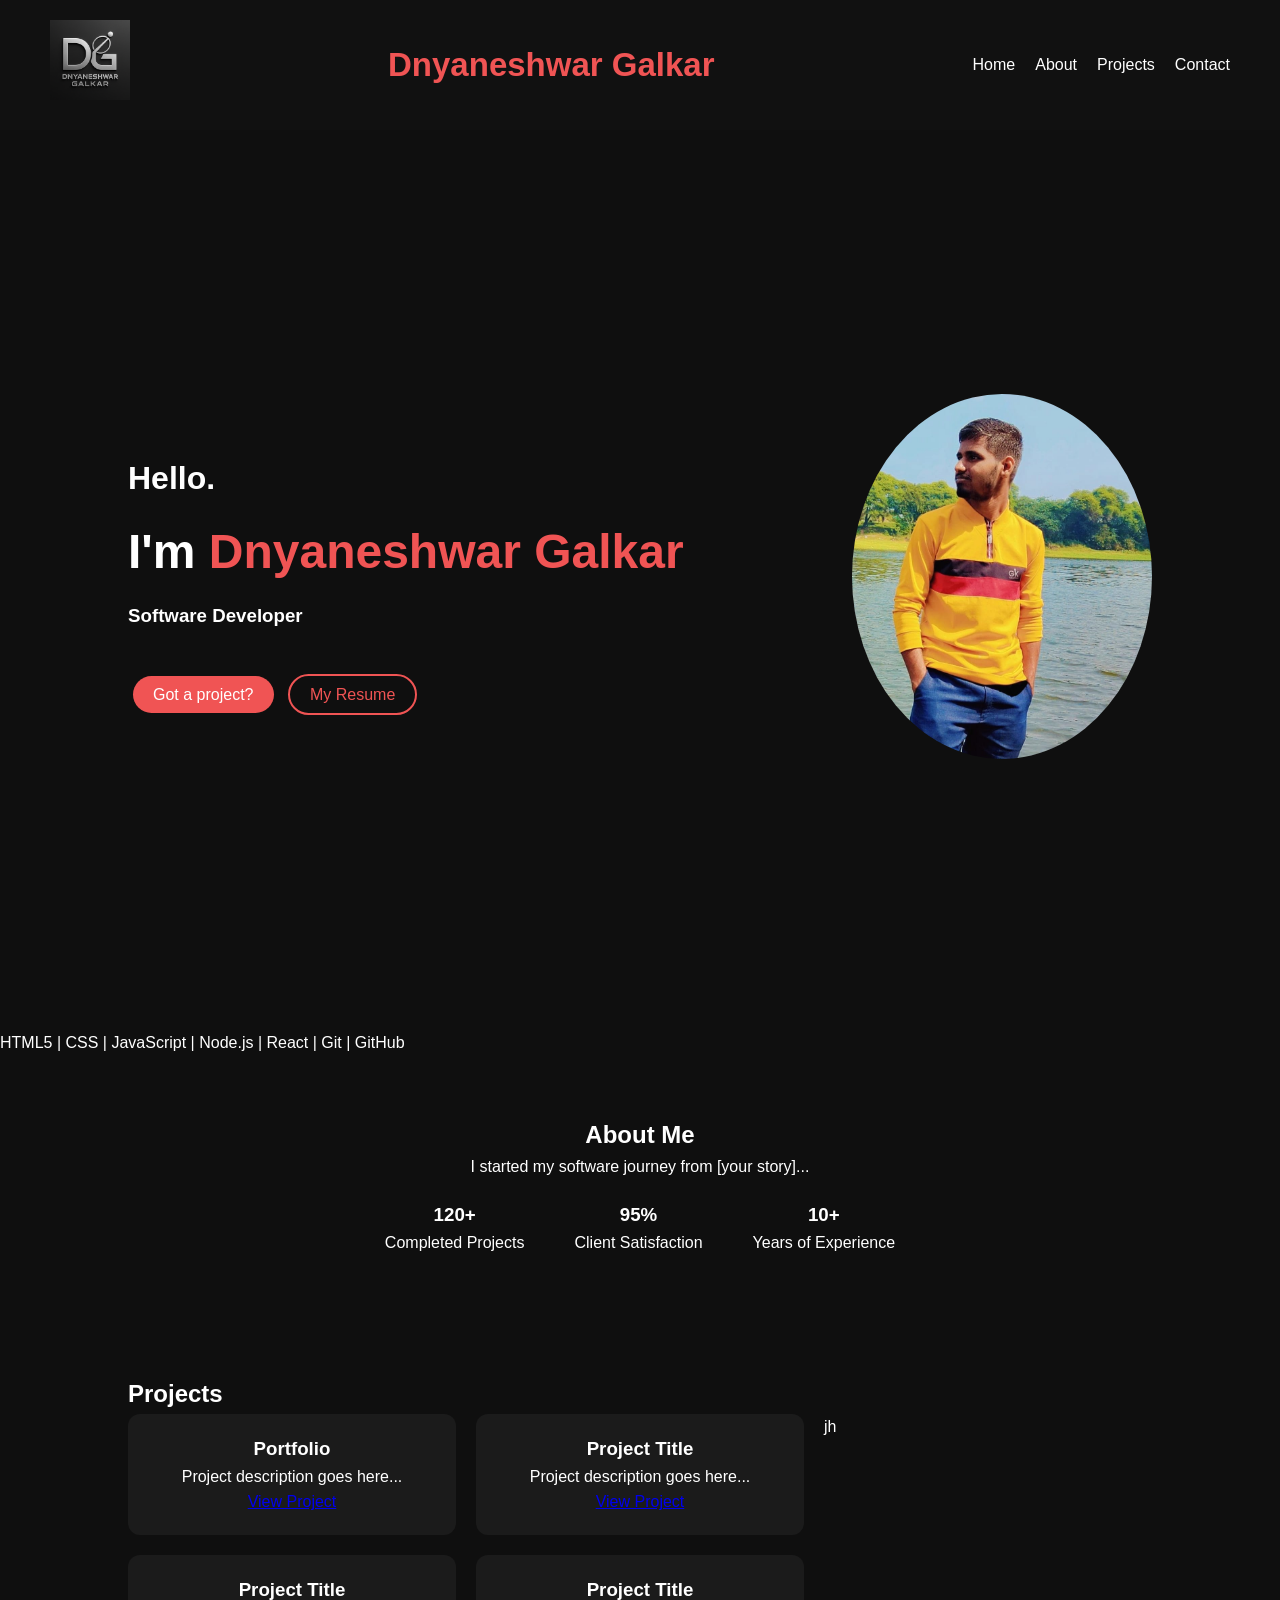
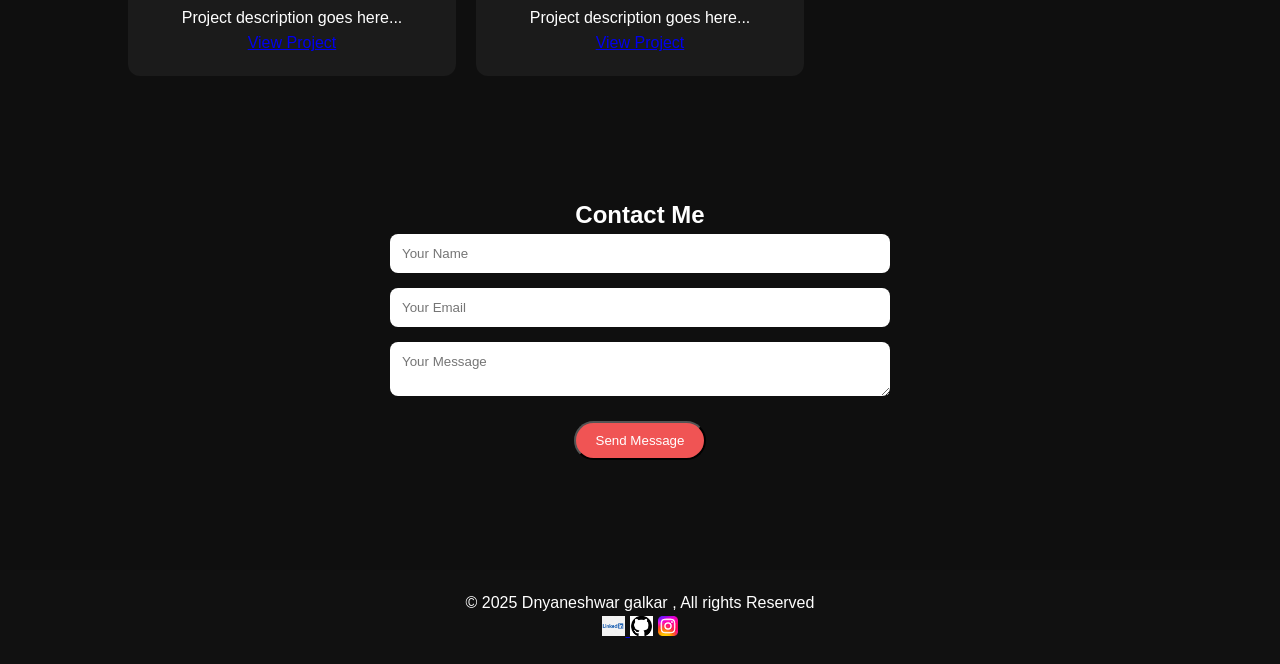
==== index.html @ aff0242f "Portfolio" ====
<!DOCTYPE html>
<html lang="en">
<head>
    <meta charset="UTF-8">
    <meta name="viewport" content="width=device-width, initial-scale=1.0">
    <title>Portfolio | Dnyaneshwar Galkar</title>
    <link rel="stylesheet" href="css/style.css">
</head>
<body>

    <!-- ===== HEADER ===== -->
    <header>
        <nav class="navbar">
            
            <span class="logo"><img src="resources/DSG logo.jpg" height="80"></span>
            <span class="logo"><h1>Dnyaneshwar Galkar</h1></span>
            <ul class="nav-links">
                <li><a href="home.html">Home</a></li>
                <li><a href="about.html">About</a></li>
                <li><a href="project.html">Projects</a></li>
                <li><a href="contact.html">Contact</a></li>
            </ul>
        </nav>
    </header>

    <!-- ===== HERO SECTION ===== -->
    <section id="home" class="hero">
        <div class="hero-text">
            <h2>Hello<span class="dot">.</span></h2>
            <h1>I'm <span class="highlight">Dnyaneshwar Galkar</span></h1>
            <h3>Software Developer</h3>
            <pre>
                
            </pre>
            <div class="buttons">
                <a href="contact" class="btn-primary">Got a project?</a>
                <a href="resources/Dnyaneshwar_Galkar_CV.docx" class="btn-secondary" target="_blank">My Resume</a> 
                <!-- Replace resume.pdf with your actual resume file -->
            </div>
        </div>
        <div class="hero-img">
            <img src="resources/profile-photo.jpg" alt="Your Profile Picture">
            <!-- Replace with your photo -->
        </div>
    </section>

    <!-- ===== SKILLS SECTION ===== -->
    <section class="skills">
        <p>HTML5 | CSS | JavaScript | Node.js | React | Git | GitHub</p>
    </section>

    <!-- ===== ABOUT ME ===== -->
    <section id="about" class="about">
        <h2>About Me</h2>
        <p>
            <!-- Write your about section here -->
            I started my software journey from [your story]... 
        </p>
        <div class="stats">
            <div><h3>120+</h3><p>Completed Projects</p></div>
            <div><h3>95%</h3><p>Client Satisfaction</p></div>
            <div><h3>10+</h3><p>Years of Experience</p></div>
        </div>
    </section>

    <!-- ===== PROJECTS ===== -->
    <section id="projects" class="projects">
        <h2>Projects</h2>
        <div class="project-grid">
            <!-- Repeat for each project -->
            
            <div class="project-card">
                <h3>Portfolio</h3>
                <p>Project description goes here...</p>
                <a href="#" target="_blank">View Project</a>
            </div>

            <div class="project-card">
                <h3>Project Title</h3>
                <p>Project description goes here...</p>
                <a href="#" target="_blank">View Project</a>
            </div>jh

            <div class="project-card">
                <h3>Project Title</h3>
                <p>Project description goes here...</p>
                <a href="#" target="_blank">View Project</a>
            </div>

            <div class="project-card">
                <h3>Project Title</h3>
                <p>Project description goes here...</p>
                <a href="#" target="_blank">View Project</a>
            </div>
        </div>
    </section>

    <!-- ===== CONTACT ===== -->
    <section id="contact" class="contact">
        <h2>Contact Me</h2>
        <form id="contactForm">
            <input type="text" placeholder="Your Name" required>
            <input type="email" placeholder="Your Email" required>
            <textarea placeholder="Your Message" required></textarea>
            <button type="submit" class="btn-primary">Send Message</button>
        </form>
    </section>

    <!-- ===== FOOTER ===== -->
    <footer>
        <p>&copy; 2025 Dnyaneshwar galkar , All rights Reserved<br> 
        
        <a href="https://www.linkedin.com/in/dnyaneshwar-galkar-a56011216?utm_source=share&utm_campaign=share_via&utm_content=profile&utm_medium=android_app" target="_blank"> <img src="[data-uri]" height="20"> </a>
        <a href="https://github.com/dsgalkar" target="_blank"> <img src="[data-uri]" height="20"></a>        
        <a href="https://www.instagram.com/dnyaneshwar_galkar?igsh=MWt1d2hwMG81ZXR0MQ==" target="_blank"> <img src="[data-uri]" height="20" > </a><br><!-----new tab----->
        
    </footer>

    <script src="script.js"></script>
</body>
</html>
---- css/style.css ----
/* General Reset */
* {
    margin: 0;
    padding: 0;
    box-sizing: border-box;
    font-family: 'Poppins', sans-serif;
}

body {
    background: #0f0f0f;
    color: #fff;
    line-height: 1.6;
}

/* Navbar */
.navbar {
    display: flex;
    justify-content: space-between;
    align-items: center;
    padding: 20px 50px;
    background: #111;
    position: sticky;
    top: 0;
    z-index: 1000;
}

.navbar .logo {
    font-size: 22px;
    font-weight: bold;
    color: #f05454;
}

.nav-links {
    list-style: none;
    display: flex;
    gap: 20px;
}

.nav-links li a {
    color: #fff;
    text-decoration: none;
    transition: 0.3s;
}

.nav-links li a:hover {
    color: #f05454;
}

/* Hero */
.hero {
    display: flex;
    justify-content: space-between;
    align-items: center;
    padding: 60px 10%;
    min-height: 100vh;
}

.hero-text h2 {
    font-size: 2rem;
}

.hero-text h1 {
    font-size: 3rem;
    margin: 10px 0;
}

.hero-text .highlight {
    color: #f05454;
}

.hero-img img {
    width: 300px;
    border-radius: 50%;
}

/* Buttons */
.btn-primary, .btn-secondary {
    padding: 10px 20px;
    border-radius: 25px;
    text-decoration: none;
    margin: 10px 5px;
    transition: 0.3s;
}

.btn-primary {
    background: #f05454;
    color: #fff;
}

.btn-primary:hover {
    background: #d94343;
}

.btn-secondary {
    border: 2px solid #f05454;
    color: #f05454;
}

.btn-secondary:hover {
    background: #f05454;
    color: #fff;
}

/* About */
.about {
    padding: 60px 10%;
    text-align: center;
}

.stats {
    display: flex;
    justify-content: center;
    gap: 50px;
    margin-top: 20px;
}

/* Projects */
.projects {
    padding: 60px 10%;
}

.project-grid {
    display: grid;
    grid-template-columns: repeat(auto-fit, minmax(280px, 1fr));
    gap: 20px;
}

.project-card {
    background: #1b1b1b;
    padding: 20px;
    border-radius: 12px;
    text-align: center;
    transition: transform 0.3s;
}

.project-card:hover {
    transform: translateY(-10px);
}

/* Contact */
.contact {
    padding: 60px 10%;
    text-align: center;
}

.contact form {
    display: flex;
    flex-direction: column;
    max-width: 500px;
    margin: auto;
    gap: 15px;
}

.contact input, .contact textarea {
    padding: 12px;
    border: none;
    border-radius: 8px;
    outline: none;
}

.contact button {
    width: fit-content;
    align-self: center;
}

/* Footer */
footer {
    background: #111;
    padding: 20px;
    text-align: center;
    margin-top: 40px;
}
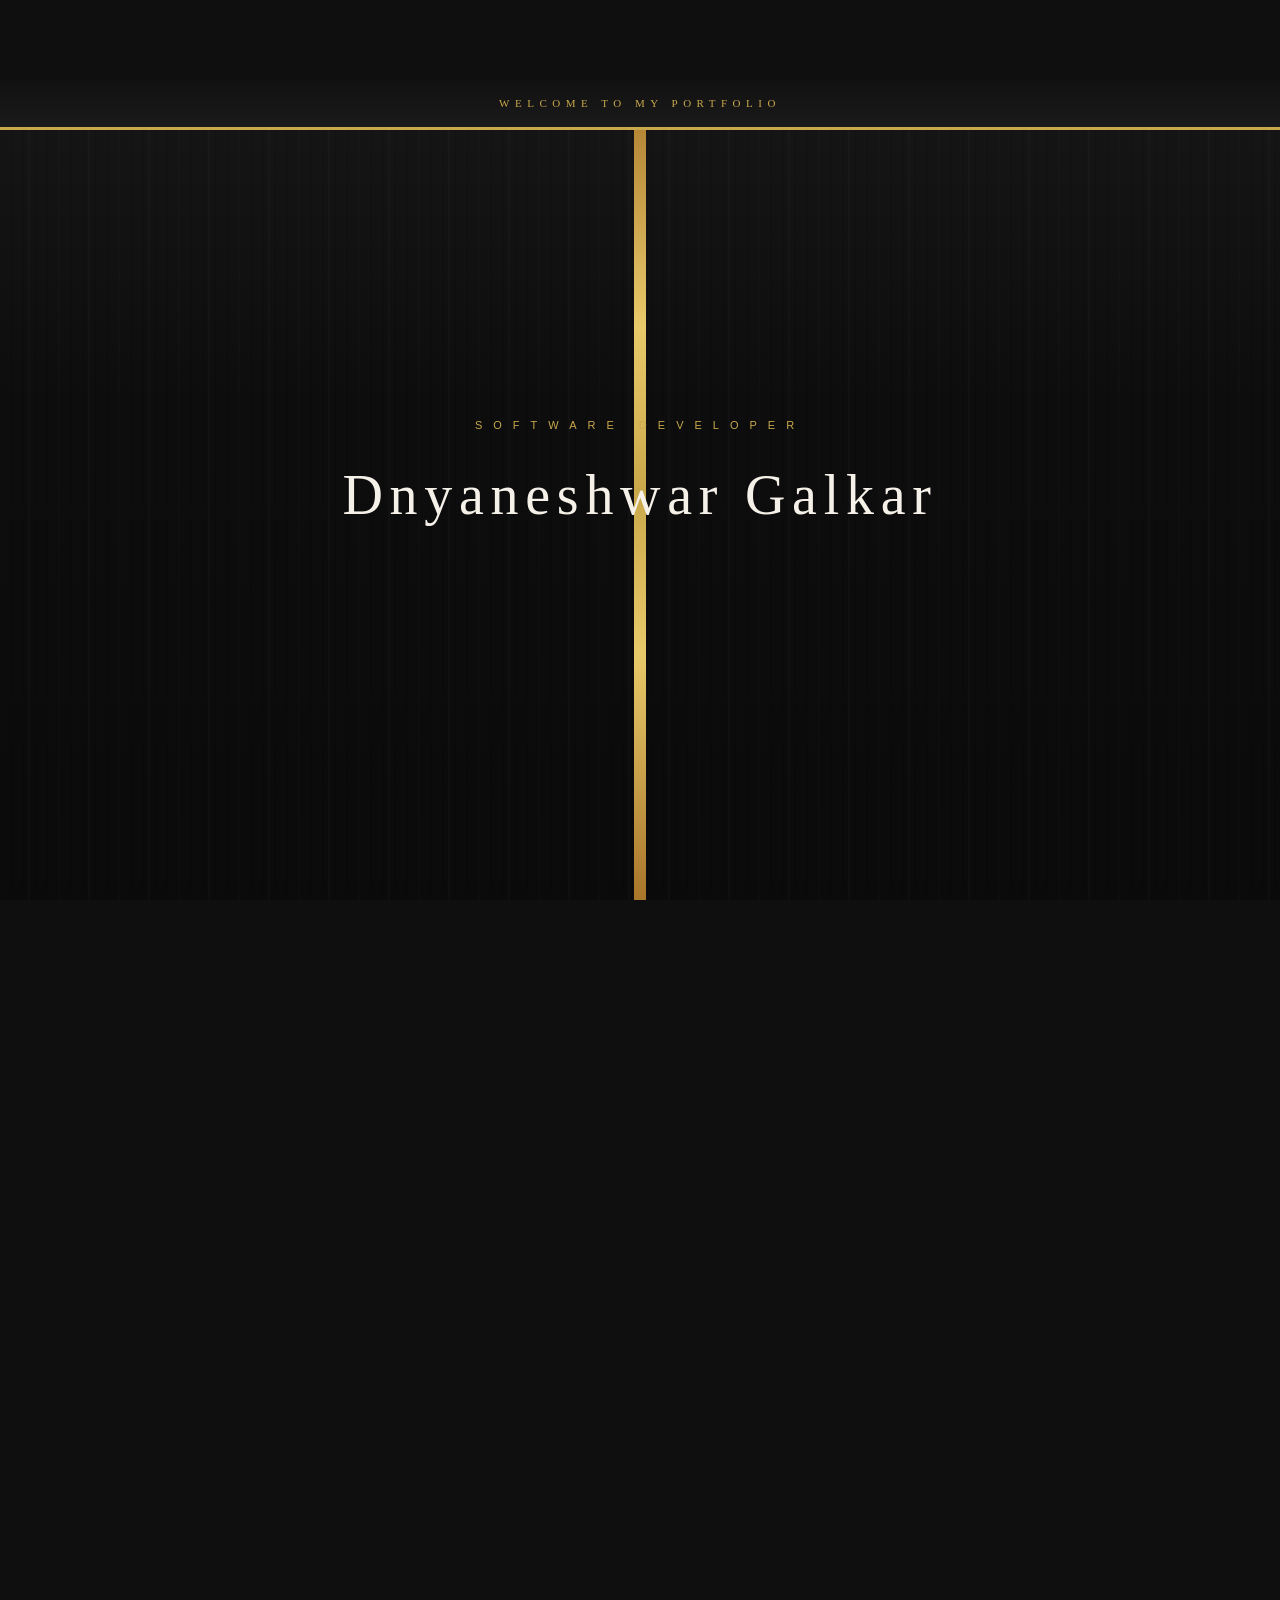
==== commit 5bcb1d87: "Initial commit - portfolio only" ====
--- a/index.html
+++ b/index.html
@@ -1,121 +1,334 @@
-<!DOCTYPE html>
-<html lang="en">
-<head>
-    <meta charset="UTF-8">
-    <meta name="viewport" content="width=device-width, initial-scale=1.0">
-    <title>Portfolio | Dnyaneshwar Galkar</title>
-    <link rel="stylesheet" href="css/style.css">
-</head>
-<body>
-
-    <!-- ===== HEADER ===== -->
-    <header>
-        <nav class="navbar">
-            
-            <span class="logo"><img src="resources/DSG logo.jpg" height="80"></span>
-            <span class="logo"><h1>Dnyaneshwar Galkar</h1></span>
-            <ul class="nav-links">
-                <li><a href="home.html">Home</a></li>
-                <li><a href="about.html">About</a></li>
-                <li><a href="project.html">Projects</a></li>
-                <li><a href="contact.html">Contact</a></li>
-            </ul>
-        </nav>
-    </header>
-
-    <!-- ===== HERO SECTION ===== -->
-    <section id="home" class="hero">
-        <div class="hero-text">
-            <h2>Hello<span class="dot">.</span></h2>
-            <h1>I'm <span class="highlight">Dnyaneshwar Galkar</span></h1>
-            <h3>Software Developer</h3>
-            <pre>
-                
-            </pre>
-            <div class="buttons">
-                <a href="contact" class="btn-primary">Got a project?</a>
-                <a href="resources/Dnyaneshwar_Galkar_CV.docx" class="btn-secondary" target="_blank">My Resume</a> 
-                <!-- Replace resume.pdf with your actual resume file -->
-            </div>
-        </div>
-        <div class="hero-img">
-            <img src="resources/profile-photo.jpg" alt="Your Profile Picture">
-            <!-- Replace with your photo -->
-        </div>
-    </section>
-
-    <!-- ===== SKILLS SECTION ===== -->
-    <section class="skills">
-        <p>HTML5 | CSS | JavaScript | Node.js | React | Git | GitHub</p>
-    </section>
-
-    <!-- ===== ABOUT ME ===== -->
-    <section id="about" class="about">
-        <h2>About Me</h2>
-        <p>
-            <!-- Write your about section here -->
-            I started my software journey from [your story]... 
-        </p>
-        <div class="stats">
-            <div><h3>120+</h3><p>Completed Projects</p></div>
-            <div><h3>95%</h3><p>Client Satisfaction</p></div>
-            <div><h3>10+</h3><p>Years of Experience</p></div>
-        </div>
-    </section>
-
-    <!-- ===== PROJECTS ===== -->
-    <section id="projects" class="projects">
-        <h2>Projects</h2>
-        <div class="project-grid">
-            <!-- Repeat for each project -->
-            
-            <div class="project-card">
-                <h3>Portfolio</h3>
-                <p>Project description goes here...</p>
-                <a href="#" target="_blank">View Project</a>
-            </div>
-
-            <div class="project-card">
-                <h3>Project Title</h3>
-                <p>Project description goes here...</p>
-                <a href="#" target="_blank">View Project</a>
-            </div>jh
-
-            <div class="project-card">
-                <h3>Project Title</h3>
-                <p>Project description goes here...</p>
-                <a href="#" target="_blank">View Project</a>
-            </div>
-
-            <div class="project-card">
-                <h3>Project Title</h3>
-                <p>Project description goes here...</p>
-                <a href="#" target="_blank">View Project</a>
-            </div>
-        </div>
-    </section>
-
-    <!-- ===== CONTACT ===== -->
-    <section id="contact" class="contact">
-        <h2>Contact Me</h2>
-        <form id="contactForm">
-            <input type="text" placeholder="Your Name" required>
-            <input type="email" placeholder="Your Email" required>
-            <textarea placeholder="Your Message" required></textarea>
-            <button type="submit" class="btn-primary">Send Message</button>
-        </form>
-    </section>
-
-    <!-- ===== FOOTER ===== -->
-    <footer>
-        <p>&copy; 2025 Dnyaneshwar galkar , All rights Reserved<br> 
-        
-        <a href="https://www.linkedin.com/in/dnyaneshwar-galkar-a56011216?utm_source=share&utm_campaign=share_via&utm_content=profile&utm_medium=android_app" target="_blank"> <img src="[data-uri]" height="20"> </a>
-        <a href="https://github.com/dsgalkar" target="_blank"> <img src="[data-uri]" height="20"></a>        
-        <a href="https://www.instagram.com/dnyaneshwar_galkar?igsh=MWt1d2hwMG81ZXR0MQ==" target="_blank"> <img src="[data-uri]" height="20" > </a><br><!-----new tab----->
-        
-    </footer>
-
-    <script src="script.js"></script>
-</body>
-</html>
+<!DOCTYPE html>
+<html lang="en">
+<head>
+    <meta charset="UTF-8">
+    <meta name="viewport" content="width=device-width, initial-scale=1.0">
+    <title>Portfolio | Dnyaneshwar Galkar</title>
+    <link rel="stylesheet" href="css/style.css">
+    <style>
+        /* ── CURTAIN STYLES ── */
+        *, *::before, *::after { box-sizing: border-box; }
+
+        #curtain-wrapper {
+            position: fixed; top: 80px; left: 0; right: 0; bottom: 0; z-index: 1000;
+            display: flex;
+            pointer-events: none;
+        }
+
+        .curtain-panel {
+            width: 50%; height: 100%;
+            background: #0d0d0d;
+            position: relative;
+            overflow: hidden;
+            transition: transform 1.4s cubic-bezier(0.77, 0, 0.18, 1);
+        }
+
+        /* Fabric fold texture */
+        .curtain-panel::before {
+            content: '';
+            position: absolute; inset: 0;
+            background: repeating-linear-gradient(
+                90deg,
+                transparent, transparent 28px,
+                rgba(255,255,255,0.018) 28px,
+                rgba(255,255,255,0.018) 30px
+            );
+        }
+        .curtain-panel::after {
+            content: '';
+            position: absolute; inset: 0;
+            background: repeating-linear-gradient(
+                90deg,
+                transparent, transparent 10px,
+                rgba(0,0,0,0.12) 10px,
+                rgba(0,0,0,0.12) 12px
+            );
+        }
+
+        .curtain-panel .sheen {
+            position: absolute; inset: 0;
+            background: linear-gradient(180deg, rgba(255,255,255,0.04) 0%, transparent 40%, rgba(0,0,0,0.2) 100%);
+            z-index: 2;
+        }
+
+        /* Gold trim */
+        .curtain-left .trim  { right: 0; }
+        .curtain-right .trim { left: 0; }
+        .trim {
+            position: absolute; top: 0; bottom: 0; width: 6px; z-index: 3;
+            background: linear-gradient(180deg, #a8762a 0%, #e8c96a 30%, #c9a84c 50%, #e8c96a 70%, #a8762a 100%);
+        }
+
+        /* Navbar sits above everything */
+        header { position: relative; z-index: 2000; }
+
+        /* Valance top bar — sits just below navbar */
+        .valance {
+            position: fixed; top: 80px; left: 0; right: 0;
+            height: 50px; z-index: 1010;
+            background: linear-gradient(180deg, #111 0%, #1a1a1a 100%);
+            border-bottom: 3px solid #c9a84c;
+            display: flex; align-items: center; justify-content: center;
+        }
+        .valance-label {
+            font-family: Georgia, serif;
+            font-size: 11px; letter-spacing: 0.5em;
+            color: #c9a84c; text-transform: uppercase;
+            opacity: 0;
+            transition: opacity 0.6s ease 0.3s;
+        }
+
+        /* Curtain rings */
+        .rings {
+            position: absolute; top: 0; left: 0; right: 0;
+            height: 60px; z-index: 5;
+            display: flex; align-items: center; padding: 0 12px; gap: 0;
+        }
+        .curtain-left .rings  { justify-content: flex-end; }
+        .curtain-right .rings { justify-content: flex-start; }
+        .ring {
+            width: 18px; height: 18px;
+            border: 2px solid #c9a84c; border-radius: 50%;
+            background: radial-gradient(circle at 40% 35%, #e8c96a, #7a5a18);
+            box-shadow: 0 2px 6px rgba(0,0,0,0.5);
+            margin: 0 5px; flex-shrink: 0;
+        }
+
+        /* Loader overlay */
+        #curtain-loader {
+            position: fixed; top: 80px; left: 0; right: 0; bottom: 0; z-index: 1005;
+            display: flex; flex-direction: column;
+            align-items: center; justify-content: center; gap: 16px;
+            pointer-events: none;
+            transition: opacity 0.5s ease;
+        }
+        .curtain-loader-name {
+            font-family: Georgia, serif;
+            font-size: clamp(2rem, 5vw, 3.5rem);
+            font-weight: 300; color: #f5f0e8;
+            letter-spacing: 0.12em;
+            opacity: 0; transform: translateY(12px);
+            transition: opacity 0.8s ease, transform 0.8s ease;
+        }
+        .curtain-loader-sub {
+            font-family: sans-serif;
+            font-size: 11px; letter-spacing: 1em;
+            color: #c9a84c; text-transform: uppercase;
+            opacity: 0;
+            transition: opacity 0.8s ease 0.3s;
+        }
+        .curtain-dots { display: flex; gap: 10px; }
+        .curtain-dot {
+            width: 7px; height: 7px; border-radius: 50%;
+            background: #c9a84c;
+            opacity: 0; animation: cdot 1.4s ease-in-out infinite;
+        }
+        .curtain-dot:nth-child(2) { animation-delay: 0.4s; }
+        .curtain-dot:nth-child(3) { animation-delay: 0.7s; }
+        @keyframes cdot {
+            0%, 100% { opacity: 0.2; transform: scale(0.8); }
+            50%       { opacity: 1;   transform: scale(1.2); }
+        }
+
+        /* Open state */
+        .curtain-left.open  { transform: translateX(-100%); }
+        .curtain-right.open { transform: translateX(100%); }
+
+        /* Hide page content until curtain opens */
+        body.curtain-active header,
+        body.curtain-active section,
+        body.curtain-active footer {
+            opacity: 0;
+            transition: opacity 0.8s ease;
+        }
+        body.curtain-done header,
+        body.curtain-done section,
+        body.curtain-done footer {
+            opacity: 1;
+        }
+    </style>
+</head>
+<body class="curtain-active">
+
+    <!-- ===== CURTAIN ===== -->
+    <div class="valance">
+        <span class="valance-label" id="valance-label">Welcome to My Portfolio</span>
+    </div>
+
+    <div id="curtain-wrapper">
+        <div class="curtain-panel curtain-left" id="curtain-left">
+            <div class="sheen"></div>
+            <div class="trim"></div>
+            <div class="rings">
+                <div class="ring"></div><div class="ring"></div><div class="ring"></div>
+                <div class="ring"></div><div class="ring"></div><div class="ring"></div>
+                <div class="ring"></div><div class="ring"></div>
+            </div>
+        </div>
+        <div class="curtain-panel curtain-right" id="curtain-right">
+            <div class="sheen"></div>
+            <div class="trim"></div>
+            <div class="rings">
+                <div class="ring"></div><div class="ring"></div><div class="ring"></div>
+                <div class="ring"></div><div class="ring"></div><div class="ring"></div>
+                <div class="ring"></div><div class="ring"></div>
+            </div>
+        </div>
+    </div>
+
+    <div id="curtain-loader">
+        <p class="curtain-loader-sub" id="c-sub">Software    Developer</p>
+        <p class="curtain-loader-name" id="c-name">Dnyaneshwar Galkar</p>
+        <div class="curtain-dots">
+            <div class="curtain-dot"></div>
+            <div class="curtain-dot"></div>
+            <div class="curtain-dot"></div>
+        </div>
+    </div>
+
+    <!-- ===== HEADER ===== -->
+    <header>
+        <nav class="navbar">
+            <span class="logo"><img src="resources/DSG logo.jpg" height="80"></span>
+            <span class="logo"><h1>Dnyaneshwar Galkar</h1></span>
+            <ul class="nav-links">
+                <li><a href="home.html">Home</a></li>
+                <li><a href="about.html">About</a></li>
+                <li><a href="project.html">Projects</a></li>
+                <li><a href="contact.html">Contact</a></li>
+            </ul>
+        </nav>
+    </header>
+
+    <!-- ===== HERO SECTION ===== -->
+    <section id="home" class="hero">
+        <div class="hero-text">
+            <h2>Hello<span class="dot">.</span></h2>
+            <h1>I'm <span class="highlight">Dnyaneshwar Galkar</span></h1>
+            <h3>Software Developer</h3>
+            <pre>
+                
+            </pre>
+            <div class="buttons">
+                <a href="contact" class="btn-primary">Got a project?</a>
+                <a href="resources/Dnyaneshwar_Galkar_CV.docx" class="btn-secondary" target="_blank">My Resume</a>
+            </div>
+        </div>
+        <div class="hero-img">
+            <img src="resources/profile-photo.jpg" alt="Your Profile Picture">
+        </div>
+    </section>
+
+    <!-- ===== SKILLS SECTION ===== -->
+    <section class="skills">
+        <p>HTML5 | CSS | JavaScript | Node.js | React | Git | GitHub</p>
+    </section>
+
+    <!-- ===== ABOUT ME ===== -->
+    <section id="about" class="about">
+        <h2>About Me</h2>
+        <p>
+            I started my software journey from [your story]... 
+        </p>
+        <div class="stats">
+            <div><h3>120+</h3><p>Completed Projects</p></div>
+            <div><h3>95%</h3><p>Client Satisfaction</p></div>
+            <div><h3>10+</h3><p>Years of Experience</p></div>
+        </div>
+    </section>
+
+    <!-- ===== PROJECTS ===== -->
+    <section id="projects" class="projects">
+        <h2>Projects</h2>
+        <div class="project-grid">
+            <div class="project-card">
+                <h3>Portfolio</h3>
+                <p>Project description goes here...</p>
+                <a href="#" target="_blank">View Project</a>
+            </div>
+            <div class="project-card">
+                <h3>Project Title</h3>
+                <p>Project description goes here...</p>
+                <a href="#" target="_blank">View Project</a>
+            </div>
+            <div class="project-card">
+                <h3>Project Title</h3>
+                <p>Project description goes here...</p>
+                <a href="#" target="_blank">View Project</a>
+            </div>
+            <div class="project-card">
+                <h3>Project Title</h3>
+                <p>Project description goes here...</p>
+                <a href="#" target="_blank">View Project</a>
+            </div>
+        </div>
+    </section>
+
+    <!-- ===== CONTACT ===== -->
+    <section id="contact" class="contact">
+        <h2>Contact Me</h2>
+        <form id="contactForm">
+            <input type="text" placeholder="Your Name" required>
+            <input type="email" placeholder="Your Email" required>
+            <textarea placeholder="Your Message" required></textarea>
+            <button type="submit" class="btn-primary">Send Message</button>
+        </form>
+    </section>
+
+    <!-- ===== FOOTER ===== -->
+    <footer>
+        <p>&copy; 2025 Dnyaneshwar Galkar, All rights Reserved<br>
+        <a href="https://www.linkedin.com/in/dnyaneshwar-galkar-a56011216?utm_source=share&utm_campaign=share_via&utm_content=profile&utm_medium=android_app" target="_blank">
+            <img src="[data-uri]" height="20">
+        </a>
+        <a href="https://github.com/dsgalkar" target="_blank">
+            <img src="[data-uri]" height="20">
+        </a>
+        <a href="https://www.instagram.com/dnyaneshwar_galkar?igsh=MWt1d2hwMG81ZXR0MQ==" target="_blank">
+            <img src="[data-uri]" height="20">
+        </a>
+    </p>
+    </footer>
+
+    <script src="script.js"></script>
+
+    <!-- ===== CURTAIN SCRIPT ===== -->
+    <script>
+        window.addEventListener('DOMContentLoaded', () => {
+            const cName    = document.getElementById('c-name');
+            const cSub     = document.getElementById('c-sub');
+            const loader   = document.getElementById('curtain-loader');
+            const left     = document.getElementById('curtain-left');
+            const right    = document.getElementById('curtain-right');
+            const valLabel = document.getElementById('valance-label');
+
+            // Step 1 – fade in name + sub on curtain
+            setTimeout(() => {
+                cName.style.opacity   = '1';
+                cName.style.transform = 'translateY(0)';
+                cSub.style.opacity    = '1';
+                valLabel.style.opacity = '1';
+            }, 300);
+
+            // Step 2 – open curtains
+            setTimeout(() => {
+                left.classList.add('open');
+                right.classList.add('open');
+            }, 1800);
+
+            // Step 3 – fade out loader
+            setTimeout(() => {
+                loader.style.opacity    = '0';
+                loader.style.transition = 'opacity 0.4s ease';
+            }, 1900);
+
+            // Step 4 – reveal page content
+            setTimeout(() => {
+                document.body.classList.remove('curtain-active');
+                document.body.classList.add('curtain-done');
+                loader.style.display = 'none';
+            }, 2400);
+        });
+    </script>
+</body>
+</html>
